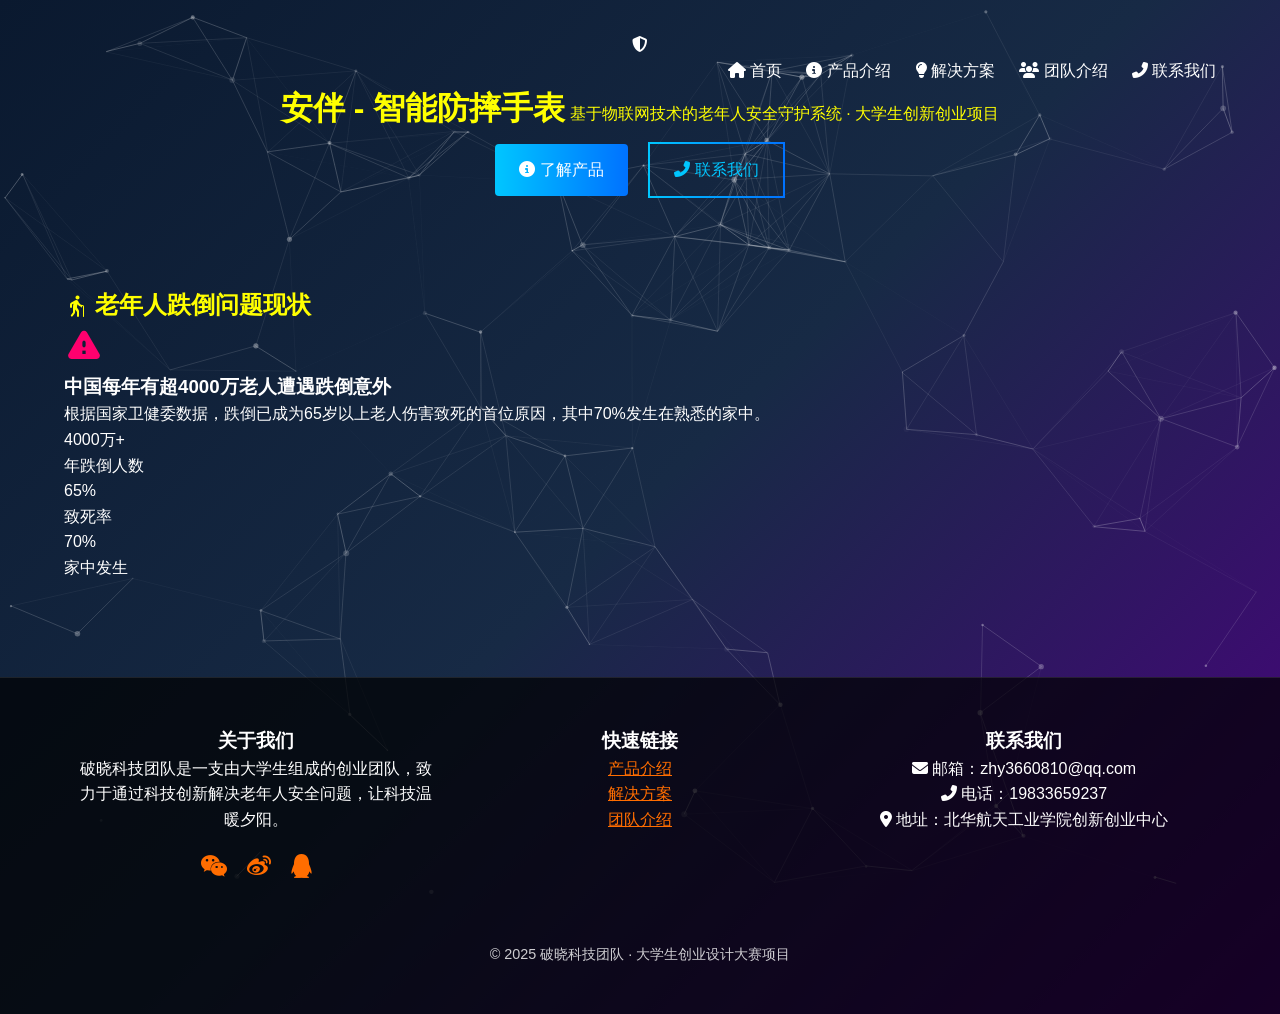
==== index.html @ 85d045e8 "Add files via upload" ====
<!DOCTYPE html>
<html lang="zh-CN">
<head>
    <meta charset="UTF-8">
    <meta name="viewport" content="width=device-width, initial-scale=1.0">
    <title>安伴 - 智能防摔手表 | 首页</title>
    <link rel="stylesheet" href="css/style.css">
    <link rel="stylesheet" href="https://cdnjs.cloudflare.com/ajax/libs/font-awesome/6.4.0/css/all.min.css">
    <link href="https://fonts.googleapis.com/icon?family=Material+Icons+Round" rel="stylesheet">
    <script src="js/particles.min.js"></script>
</head>
<body>
    <!-- 粒子效果容器 -->
    <div id="particles-js"></div>
    
    <!-- 头部 Banner -->
    <header>
        <div class="container">
            <div class="logo fade-in"><i class="fas fa-shield-alt"></i></div>
            <nav class="nav-bar fade-in">
                <div class="menu-btn">
                    <span></span>
                    <span></span>
                    <span></span>
                </div>
                <div class="nav-links">
                    <ul>
                        <li><a href="index.html" class="active"><i class="fas fa-home"></i> 首页</a></li>
                        <li><a href="product.html"><i class="fas fa-info-circle"></i> 产品介绍</a></li>
                        <li><a href="solution.html"><i class="fas fa-lightbulb"></i> 解决方案</a></li>
                        <li><a href="team.html"><i class="fas fa-users"></i> 团队介绍</a></li>
                        <li><a href="contact.html"><i class="fas fa-phone-alt"></i> 联系我们</a></li>
                    </ul>
                </div>
            </nav>
            <h1 class="fade-in delay-1">安伴 - 智能防摔手表</h1>
            <p class="subtitle fade-in delay-1">基于物联网技术的老年人安全守护系统 · 大学生创新创业项目</p>
            <div class="fade-in delay-2">
                <a href="product.html" class="btn"><i class="fas fa-info-circle"></i> 了解产品</a>
                <a href="contact.html" class="btn btn-outline"><i class="fas fa-phone-alt"></i> 联系我们</a>
            </div>
        </div>
    </header>

    <!-- 痛点分析 -->
    <section id="pain-points" class="pain-points-section">
        <div class="container">
            <h2 class="section-title fade-in" style="text-align: center;"><i class="material-icons-round" style="vertical-align: middle;">elderly</i> 老年人跌倒问题现状</h2>
            <div class="pain-points-content fade-in delay-1">
                <div class="pain-point-card">
                <div class="pain-point-icon"><i class="material-icons-round" style="font-size: 2.5rem; color: #ff006e;">warning</i></div>
                    <h3>中国每年有超4000万老人遭遇跌倒意外</h3>
                    <p>根据国家卫健委数据，跌倒已成为65岁以上老人伤害致死的首位原因，其中70%发生在熟悉的家中。</p>
                    <div class="pain-point-stats">
                        <div class="stat-item">
                            <div class="stat-number">4000<span>万+</span></div>
                            <div class="stat-label">年跌倒人数</div>
                        </div>
                        <div class="stat-item">
                            <div class="stat-number">65<span>%</span></div>
                            <div class="stat-label">致死率</div>
                        </div>
                        <div class="stat-item">
                            <div class="stat-number">70<span>%</span></div>
                            <div class="stat-label">家中发生</div>
                        </div>
                    </div>
                </div>
            </div>
        </div>
    </section>

    <!-- 底部联系 -->
    <footer id="contact">
        <div class="container">
            <div class="footer-content">
                <div class="footer-column fade-in">
                    <h3>关于我们</h3>
                    <p>破晓科技团队是一支由大学生组成的创业团队，致力于通过科技创新解决老年人安全问题，让科技温暖夕阳。</p>
                    <div class="social-links">
                        <a href="#" class="social-link"><i class="fab fa-weixin"></i></a>
                        <a href="#" class="social-link"><i class="fab fa-weibo"></i></a>
                        <a href="#" class="social-link"><i class="fab fa-qq"></i></a>
                    </div>
                </div>
                <div class="footer-column fade-in delay-1">
                    <h3>快速链接</h3>
                    <p><a href="product.html">产品介绍</a></p>
                    <p><a href="solution.html">解决方案</a></p>
                    <p><a href="team.html">团队介绍</a></p>
                </div>
                <div class="footer-column fade-in delay-2">
                    <h3>联系我们</h3>
                    <p><i class="fas fa-envelope"></i> 邮箱：zhy3660810@qq.com</p>
                    <p><i class="fas fa-phone-alt"></i> 电话：19833659237</p>
                    <p><i class="fas fa-map-marker-alt"></i> 地址：北华航天工业学院创新创业中心</p>
                </div>
            </div>
            <p class="copyright">© 2025 破晓科技团队 · 大学生创业设计大赛项目</p>
        </div>
    </footer>

    <script src="js/main.js"></script>
    <script>
        // 初始化粒子效果
        document.addEventListener('DOMContentLoaded', function() {
            // 确保粒子容器存在
            const particlesContainer = document.getElementById('particles-js');
            if (!particlesContainer) {
                console.error('粒子容器未找到');
                return;
            }

            // 检查particlesJS是否加载
            if (typeof particlesJS === 'function') {
                initParticles();
            } else {
                // 备用加载
                const script = document.createElement('script');
                script.src = '/js/particles.min.js';
                script.onload = initParticles;
                script.onerror = function() {
                    console.error('粒子库加载失败');
                    particlesContainer.style.display = 'none';
                };
                document.head.appendChild(script);
            }

            function initParticles() {
                try {
                    particlesJS('particles-js', {
                        particles: {
                            number: { value: 80, density: { enable: true, value_area: 800 } },
                            color: { value: "#ffffff" },
                            shape: { type: "circle" },
                            opacity: { value: 0.5, random: true },
                            size: { value: 3, random: true },
                            line_linked: { enable: true, distance: 150, color: "#ffffff", opacity: 0.4, width: 1 },
                            move: { enable: true, speed: 2, direction: "none", random: true, straight: false, out_mode: "out" }
                        },
                        interactivity: {
                            detect_on: "canvas",
                            events: {
                                onhover: { enable: true, mode: "repulse" },
                                onclick: { enable: true, mode: "push" }
                            }
                        }
                    });
                    console.log('粒子效果初始化成功');
                } catch (error) {
                    console.error('粒子效果初始化失败:', error);
                }
            }

            // 注册Service Worker
            if ('serviceWorker' in navigator) {
                window.addEventListener('load', () => {
                    navigator.serviceWorker.register('service-worker.js')
                        .then(registration => {
                            console.log('ServiceWorker注册成功:', registration.scope);
                        })
                        .catch(error => {
                            console.log('ServiceWorker注册失败:', error);
                        });
                });
            }
        });
    </script>
</body>
</html>
---- css/style.css ----
/* 基础样式重置 */
* {
    margin: 0;
    padding: 0;
    box-sizing: border-box;
}

body {
    font-family: 'Arial', sans-serif;
    line-height: 1.6;
    color: #333;
    position: relative;
}

/* 藏青色到暗紫渐变背景 */
body {
    background: linear-gradient(135deg, #0a192f 0%, #172a45 50%, #4b0082 100%);
}

/* 粒子效果容器样式 */
#particles-js {
    position: fixed;
    width: 100%;
    height: 100%;
    top: 0;
    left: 0;
    z-index: -1;
    background: transparent;
    opacity: 0.8;
}

/* 大字颜色(标题等) */
header h1,
header .subtitle,
.section-title,
.feature-card h3 {
    position: relative;
    display: inline-block;
    color: #ffff00;
}

header h1::after,
header .subtitle::after,
.section-title::after,
.feature-card h3::after {
    content: attr(data-text);
    position: absolute;
    top: 0;
    left: 0;
    width: 100%;
    background: linear-gradient(90deg, #00ffff, #ff00ff);
    -webkit-background-clip: text;
    background-clip: text;
    color: transparent;
    z-index: -1;
}

/* 导航和小字颜色 */
header,
header .nav-links a {
    color: #ffffff;
}

/* 内容区域文字颜色 */
.container,
.feature-card p,
.pain-point-card p {
    color: #ffffff;
}

/* 导航链接悬停效果 */
.nav-links a:hover {
    color: #ffff00 !important;
}

/* 滑动导航样式 */
.slider-nav {
    position: fixed;
    right: 20px;
    top: 50%;
    transform: translateY(-50%);
    z-index: 100;
}

.slider-nav a {
    display: block;
    width: 12px;
    height: 12px;
    margin: 10px 0;
    border-radius: 50%;
    background: rgba(255,255,255,0.5);
    transition: all 0.3s ease;
}

.slider-nav a.active {
    background: #ffffff;
    transform: scale(1.3);
}

/* 保留容器原有样式 */
.container {
    width: 90%;
    max-width: 1200px;
    margin: 0 auto;
    position: relative;
    z-index: 1;
}

/* 头部样式 */
header {
    padding: 2rem 0;
    color: white;
    text-align: center;
}

.container {
    width: 90%;
    max-width: 1200px;
    margin: 0 auto;
    position: relative;
    z-index: 1;
}

/* 导航栏样式 */
.nav-bar {
    display: flex;
    justify-content: space-between;
    align-items: center;
}

.nav-links ul {
    display: flex;
    list-style: none;
}

.nav-links li {
    margin-left: 1.5rem;
}

.nav-links a {
    color: white;
    text-decoration: none;
    transition: all 0.3s ease;
}

.nav-links a:hover {
    color: #ff6d00;
}

/* 动画效果 */
.fade-in {
    opacity: 0;
    animation: fadeIn 1s ease-in forwards;
}

.delay-1 {
    animation-delay: 0.3s;
}

.delay-2 {
    animation-delay: 0.6s;
}

@keyframes fadeIn {
    to {
        opacity: 1;
    }
}

/* 滚动动画 */
.scroll-animate {
    opacity: 0;
    transform: translateY(30px);
    transition: all 0.6s ease-out;
}

.scroll-animate.animated {
    opacity: 1;
    transform: translateY(0);
}

/* 按钮样式 */
.btn {
    display: inline-block;
    padding: 0.8rem 1.5rem;
    background: linear-gradient(90deg, #00c6ff, #0072ff);
    color: white;
    border-radius: 4px;
    text-decoration: none;
    margin: 0.5rem;
    transition: all 0.3s ease;
    border: none;
}

.btn:hover {
    transform: translateY(-2px);
    box-shadow: 0 5px 15px rgba(0, 114, 255, 0.3);
    background: linear-gradient(90deg, #00c6ff, #0072ff, #00c6ff);
    background-size: 200% auto;
    animation: gradient 3s linear infinite;
}

.btn-outline {
    background: transparent;
    border: 2px solid;
    border-image: linear-gradient(90deg, #00c6ff, #0072ff) 1;
    color: #00c6ff;
}

.btn-outline:hover {
    background: linear-gradient(90deg, rgba(0,198,255,0.2), rgba(0,114,255,0.2));
    color: white;
}

@keyframes gradient {
    0% { background-position: 0% center; }
    100% { background-position: 200% center; }
}

/* 卡片样式 */
.feature-card, .tech-item {
    transition: all 0.3s ease;
    background: rgba(255, 255, 255, 0.1);
    border-radius: 8px;
    padding: 1.5rem;
    margin-bottom: 1rem;
}

.feature-card:hover, .tech-item:hover {
    transform: translateY(-5px);
    box-shadow: 0 10px 20px rgba(0,0,0,0.1);
    background: rgba(255, 255, 255, 0.2);
}

.feature-icon {
    transition: all 0.3s ease;
    font-size: 2rem;
    margin-bottom: 1rem;
    color: #ff6d00;
}

.feature-card:hover .feature-icon {
    transform: scale(1.1);
}

/* 表格样式 */
.pricing-table table {
    width: 100%;
    border-collapse: separate;
    border-spacing: 0;
    background: rgba(255, 255, 255, 0.1);
    border-radius: 8px;
    overflow: hidden;
}

.pricing-table th, .pricing-table td {
    padding: 15px;
    text-align: left;
    border-bottom: 1px solid rgba(255, 255, 255, 0.1);
}

.pricing-table th {
    background: rgba(255, 255, 255, 0.2);
}

.pricing-table tr:hover {
    background-color: rgba(255, 255, 255, 0.1);
}

/* 其他部分样式 */
section {
    padding: 3rem 0;
}

footer {
    background: rgba(0, 0, 0, 0.7);
    color: white;
    padding: 3rem 0;
    text-align: center;
    position: relative;
    z-index: 1;
    margin-top: 3rem;
    border-top: 1px solid rgba(255,255,255,0.1);
}

footer a {
    color: #ff6d00;
    transition: all 0.3s ease;
}

footer a:hover {
    color: #ff8c00;
    text-decoration: none;
}

.footer-content {
    display: flex;
    justify-content: space-around;
    flex-wrap: wrap;
    max-width: 1200px;
    margin: 0 auto;
}

.footer-column {
    flex: 1;
    min-width: 250px;
    padding: 0 1rem;
    margin-bottom: 1.5rem;
}

.social-links {
    margin-top: 1rem;
}

.social-link {
    display: inline-block;
    margin: 0 0.5rem;
    font-size: 1.5rem;
}

.copyright {
    margin-top: 2rem;
    font-size: 0.9rem;
    opacity: 0.8;
}

/* 响应式设计 */
@media (max-width: 768px) {
    .nav-links ul {
        flex-direction: column;
    }
    
    .nav-links li {
        margin-left: 0;
        margin-bottom: 1rem;
    }
    
    .feature-card, .tech-item {
        margin-bottom: 1.5rem;
    }
}
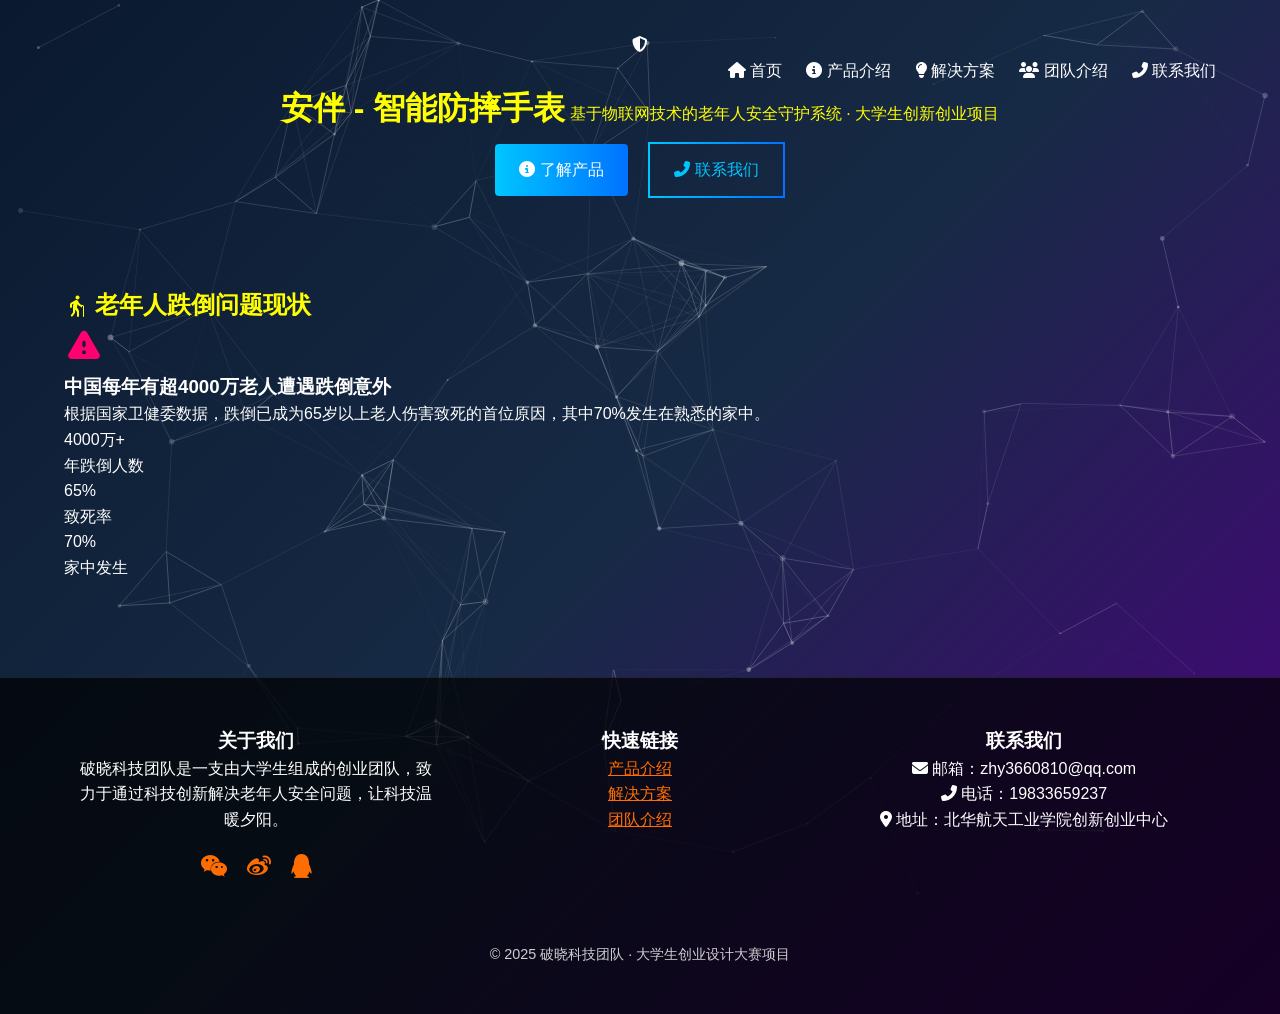
==== commit 9c4e955a: "Update index.html" ====
--- a/index.html
+++ b/index.html
@@ -155,7 +155,7 @@
             // 注册Service Worker
             if ('serviceWorker' in navigator) {
                 window.addEventListener('load', () => {
-                    navigator.serviceWorker.register('service-worker.js')
+                    navigator.serviceWorker.register('/an-ban/service-worker.js')
                         .then(registration => {
                             console.log('ServiceWorker注册成功:', registration.scope);
                         })
